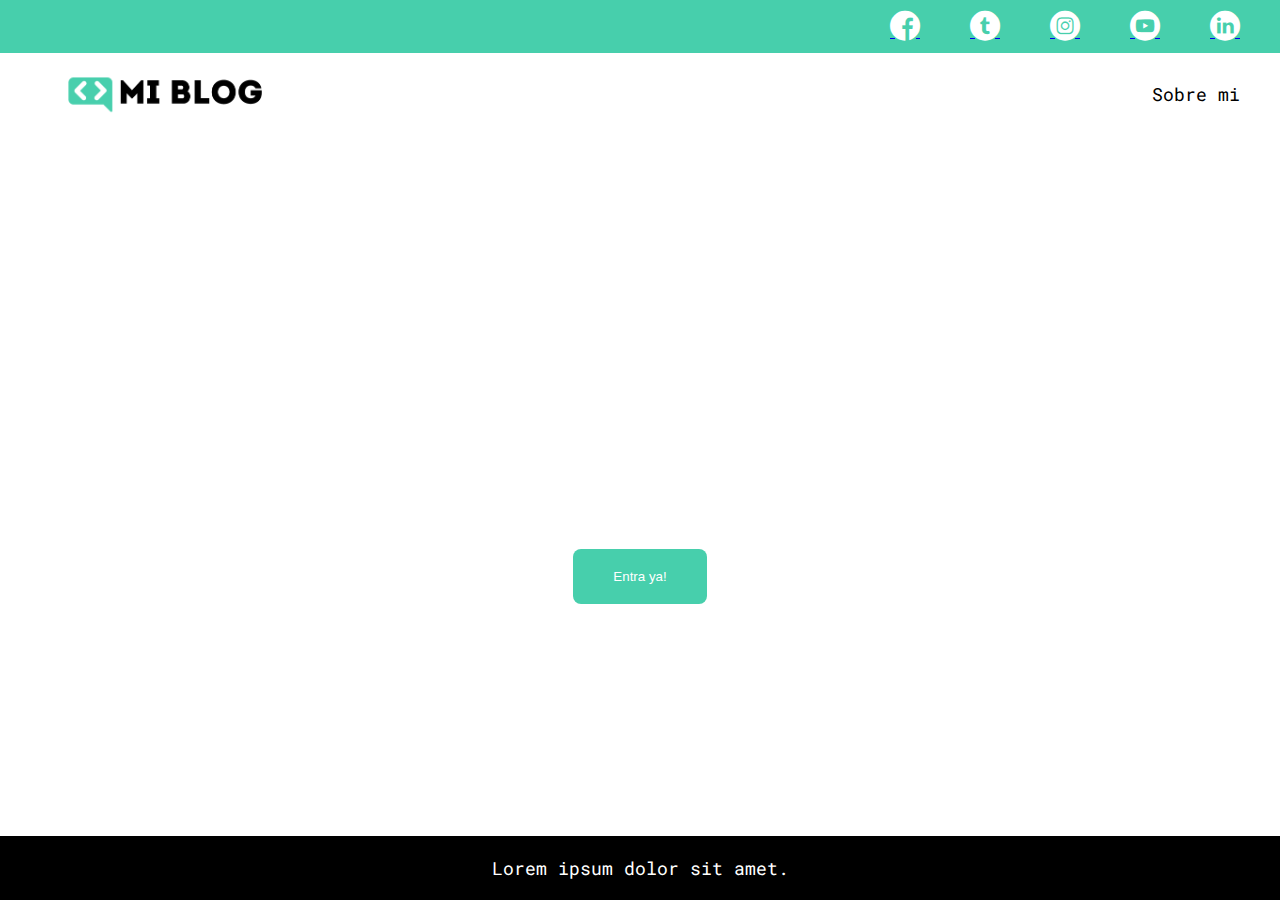
==== curso-maquetacion-css-grid/index.html @ 1299dfb4 "index finalizado" ====
<!DOCTYPE html>
<html lang="en">
<head>
    <meta charset="UTF-8">
    <meta http-equiv="X-UA-Compatible" content="IE=edge">
    <meta name="viewport" content="width=device-width, initial-scale=1.0">
    <link rel="stylesheet" href="css/styles.css">
    <link rel="stylesheet" href="css/index.css">
    <link rel="stylesheet" href="css/font/flaticon.css">

    <!-- Mono Roboto font  -->
    <link rel="preconnect" href="https://fonts.googleapis.com">
    <link rel="preconnect" href="https://fonts.gstatic.com" crossorigin>
    <link href="https://fonts.googleapis.com/css2?family=Roboto+Mono:wght@300;500;700&display=swap" rel="stylesheet">

    <title>Curso Maquetacion CSS | Index</title>
</head>
<body>

    <div class="hero-container">
        <header class="header">
            <div class="header__social-media">
                <div class="social-media__container">
                    <nav class="social-media__nav">
                       <div class="social-media__list">
                           <a href="#">
                               <span class="flaticon-001-facebook social-media__icon"></span>
                           </a>
                        <a href="#">
                            <span class="flaticon-002-twitter social-media__icon"></span>
                        </a>
                        <a href="#">
                            <span class="flaticon-011-instagram social-media__icon"></span>
                        </a>
                        <a href="#">
                            <span class="flaticon-008-youtube social-media__icon"></span>
                        </a>
                        <a href="#">
                            <span class="flaticon-010-linkedin social-media__icon"></span>
                        </a>
                       </div>
                    </nav>
                </div>
            </div>
        
            <div class="header__about">
                <div class="about__container">
                    <a href="index.html">
                        <img src="assets/logos/Logo-negro.png" alt="Blog logo" class="about__logo">
                    </a>
                    <a href="about.html" class="about__link">Sobre mi</a>
                </div>
            </div>
        </header>

        <main class="main">
            <p class="main__text">Conoce las novedades y noticias del mundo Tech</p>
            <a href="blogs.html" class="main__link">
                <button class="main__button">Entra ya!</button>
            </a>
        </main>
        
        <footer class="footer">
            <div class="footer__container">
                <p class="footer__text">Lorem ipsum dolor sit amet.</p>
            </div>
        </footer>
    </div>
    
</body>
</html>
---- curso-maquetacion-css-grid/css/styles.css ----
*,
*::after, 
*::before {
    margin: 0;
    padding: 0;
    box-sizing: border-box;
}

html {
    font-family: 'Roboto Mono', monospace;
}

:root {
    --primary-color: #47cfac;
    --secondary-color: #cdd2da;
    --white: #ffffff;
    --black: #000000;
    --font-sm: 14px;
    --font-md: 16px;
    --font-lg: 18px;
    --font-xl: 22px;
}

.hero-container {
   height: 100vh;

    display: grid;
    grid-template-columns: repeat(2, 1fr);
    grid-template-rows: auto 1fr auto;
    grid-template-areas:
    "header header"
    "main    main"
    "main    main"
    "footer   footer";
}

.header {
    grid-area: header;
}

.header__social-media {
    background-color: var(--primary-color);
}

.header__about {
    background-color: var(--white);
}

.social-media__container,
.about__container {
    max-width: 1200px;
     margin: 0 auto;

    display: flex;
    align-items: center;
}

.social-media__container {
    padding-block: 10px;

    justify-content: flex-end;
}

.social-media__list {
    display: flex;
    align-items: center;
    gap: 30px;
}

.social-media__icon {
    color: var(--white);
}

.about__container {
    justify-content: space-between;
    align-items: center;
}

.about__logo {
    width: 250px;
}

.about__link {
    text-decoration: none;
    font-size: var(--font-lg);
    color: var(--black);
}

.about__link:hover {
    text-decoration: underline;
}

.main {
    grid-area: main;
}

.footer {
    background-color: var(--black);
    color: var(--white);
    grid-area: footer;
}

.footer__container {
    text-align: center;
    padding-block: 20px;
    max-width: 1200px;
    margin: 0 auto;
}

.footer__text {
    font-size: var(--font-lg);
}

@media screen and (max-width: 864px) {

    .hero-container {
        grid-template-columns: 1fr;
        grid-template-areas: 
        "header"
        "main"
        "footer";
    }
    .social-media__container {
        display: none;
    }
}
---- curso-maquetacion-css-grid/css/index.css ----
@import url("styles.css");

.main {
    background-image: url("/assets/images/cover.png");
    background-repeat: no-repeat;
    background-size: cover;
    background-position: center;

    display: flex;
    flex-direction: column;
    justify-content: center;
    align-items: center;
    gap: 50px;
}

.main__text {
    text-align: center;
    color: var(--white);
    font-weight: bold;
    font-size: 50px;
}

.main__button {
    padding: 20px 40px;
    border: none;
    border-radius: 8px;
    background-color: var(--primary-color);
    color: var(--white);
    cursor: pointer;
}

@media screen and (max-width: 864px) {
    .main {
        padding: 10px;
    }
}
---- curso-maquetacion-css-grid/css/font/flaticon.css ----
/*
  	Flaticon icon font: Flaticon
  	Creation date: 20/12/2018 09:27
  	*/

@font-face {
  font-family: "Flaticon";
  src: url("./Flaticon.eot");
  src: url("./Flaticon.eot?#iefix") format("embedded-opentype"),
       url("./Flaticon.woff") format("woff"),
       url("./Flaticon.ttf") format("truetype"),
       url("./Flaticon.svg#Flaticon") format("svg");
  font-weight: normal;
  font-style: normal;
}

@media screen and (-webkit-min-device-pixel-ratio:0) {
  @font-face {
    font-family: "Flaticon";
    src: url("./Flaticon.svg#Flaticon") format("svg");
  }
}

[class^="flaticon-"]:before, [class*=" flaticon-"]:before,
[class^="flaticon-"]:after, [class*=" flaticon-"]:after {   
  font-family: Flaticon;
        font-size: 30px;
font-style: normal;
margin-left: 20px;
}

.flaticon-001-facebook:before { content: "\f100"; }
.flaticon-002-twitter:before { content: "\f101"; }
.flaticon-003-whatsapp:before { content: "\f102"; }
.flaticon-004-groupme:before { content: "\f103"; }
.flaticon-005-kik:before { content: "\f104"; }
.flaticon-006-skype:before { content: "\f105"; }
.flaticon-007-periscope:before { content: "\f106"; }
.flaticon-008-youtube:before { content: "\f107"; }
.flaticon-009-itunes:before { content: "\f108"; }
.flaticon-010-linkedin:before { content: "\f109"; }
.flaticon-011-instagram:before { content: "\f10a"; }
.flaticon-012-messenger:before { content: "\f10b"; }
.flaticon-013-twitter-1:before { content: "\f10c"; }
.flaticon-014-snapchat:before { content: "\f10d"; }
.flaticon-015-reddit:before { content: "\f10e"; }
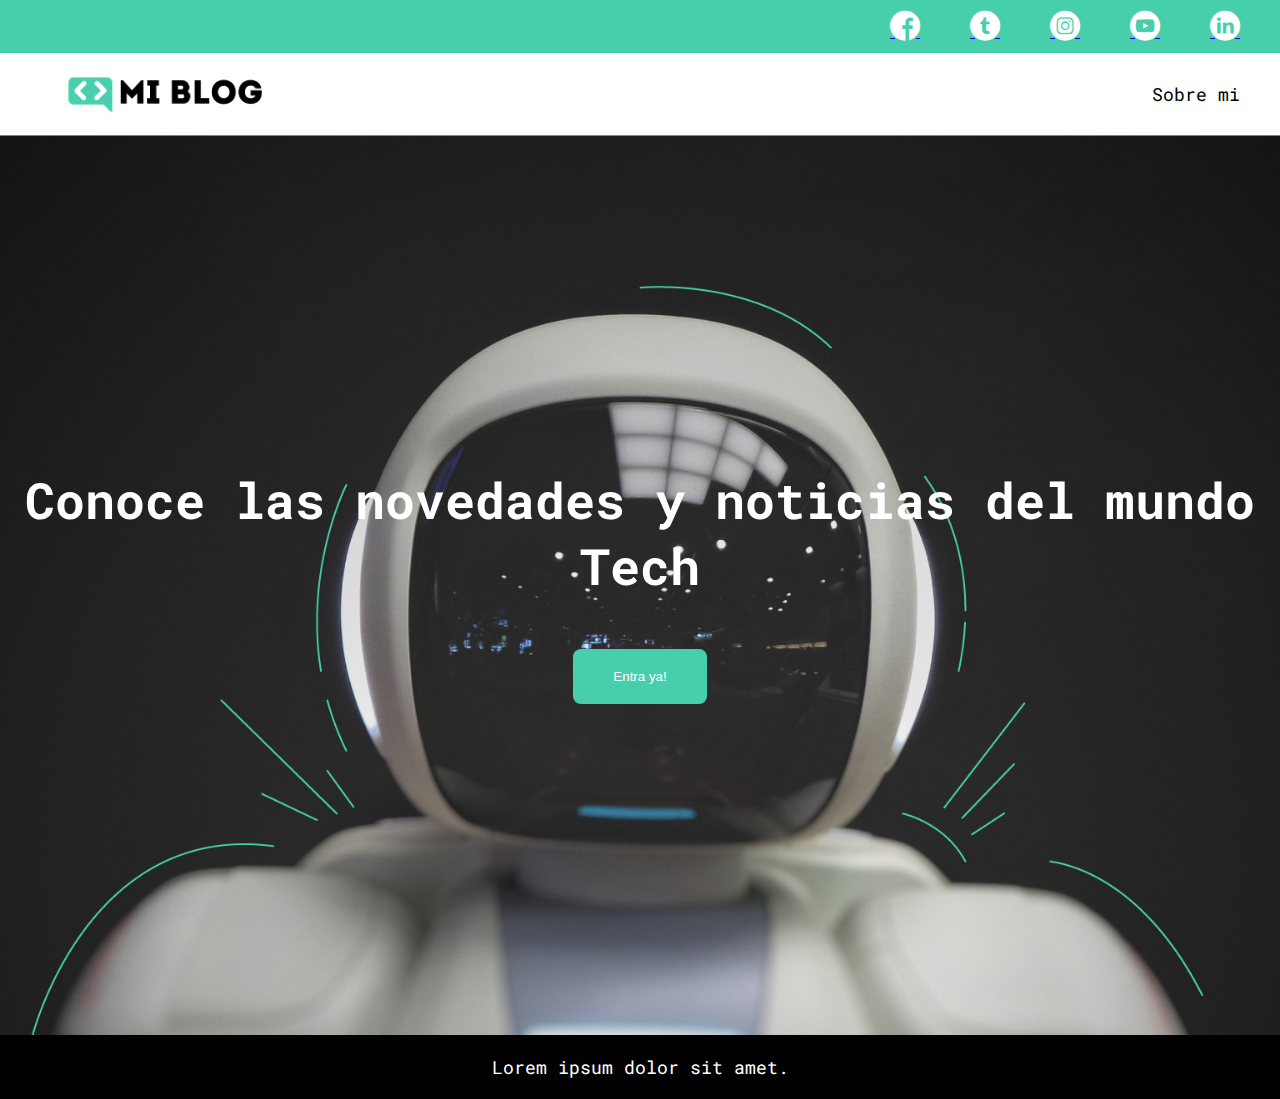
==== commit 7931c676: "pagina de proyectos terminada" ====
--- a/curso-maquetacion-css-grid/index.html
+++ b/curso-maquetacion-css-grid/index.html
@@ -13,7 +13,7 @@
     <link rel="preconnect" href="https://fonts.gstatic.com" crossorigin>
     <link href="https://fonts.googleapis.com/css2?family=Roboto+Mono:wght@300;500;700&display=swap" rel="stylesheet">
 
-    <title>Curso Maquetacion CSS | Index</title>
+    <title>Curso Maquetado CSS | Index</title>
 </head>
 <body>
 
--- a/curso-maquetacion-css-grid/css/styles.css
+++ b/curso-maquetacion-css-grid/css/styles.css
@@ -12,7 +12,7 @@
 
 :root {
     --primary-color: #47cfac;
-    --secondary-color: #cdd2da;
+    --secondary-color: #f5f5f5;
     --white: #ffffff;
     --black: #000000;
     --font-sm: 14px;
@@ -22,7 +22,7 @@
 }
 
 .hero-container {
-   height: 100vh;
+
 
     display: grid;
     grid-template-columns: repeat(2, 1fr);
--- a/curso-maquetacion-css-grid/css/index.css
+++ b/curso-maquetacion-css-grid/css/index.css
@@ -1,7 +1,8 @@
 @import url("styles.css");
 
 .main {
-    background-image: url("/assets/images/cover.png");
+    height: 100vh;
+    background-image: url("../assets/images/cover.png");
     background-repeat: no-repeat;
     background-size: cover;
     background-position: center;
